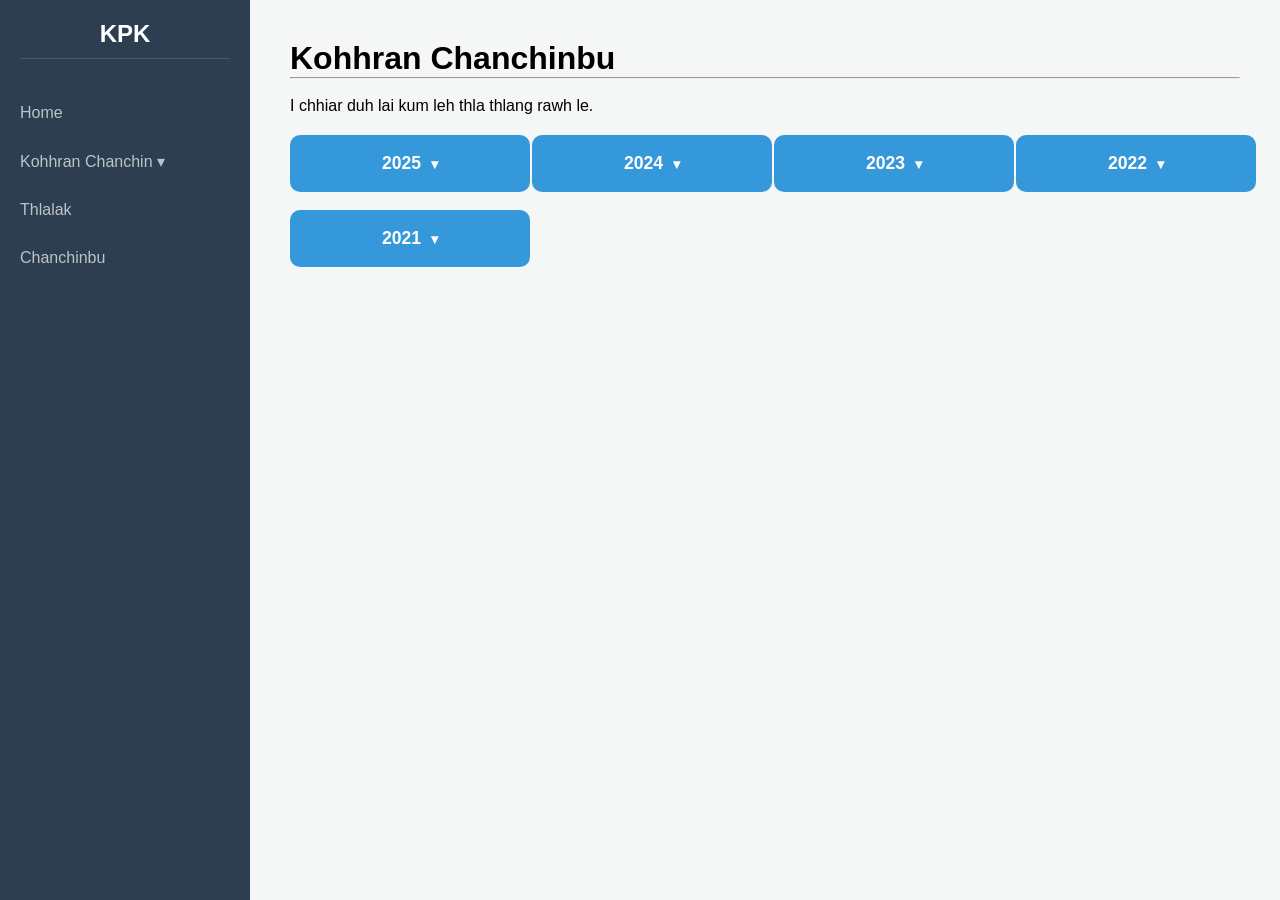
==== chanchinbu.html @ 8748eeca "5 Co-authored-by: Copilot <copilot@github.com>" ====
<!DOCTYPE html>
<html lang="en">
<head>
    <meta charset="UTF-8">
    <title>Thlalak - KPK</title>
    <link rel="stylesheet" href="style.css">
    <style>
        .year-buttons {
            display: grid;
            grid-template-columns: repeat(auto-fit, minmax(180px, 1fr));
            gap: 18px;
            margin-top: 20px;
            align-items: center;
        }
        .year-buttons .dropdown-button {
            width: 100%;
        }
        .year-buttons .dropdown-toggle {
            display: inline-flex;
            justify-content: center;
            align-items: center;
            padding: 18px 20px;
            font-size: 1.1rem;
            font-weight: 600;
            border-radius: 10px;
            transition: transform 0.2s ease, background 0.25s ease;
            width: 100%;
            background: #3498db;
            color: white;
            border: none;
            cursor: pointer;
        }
        .year-buttons .dropdown-toggle:hover {
            transform: translateY(-2px);
            background: #2980b9;
        }
    </style>
</head>
<body>
    <nav class="side-menu">
        <div class="logo">
            <h2>KPK</h2>
        </div>
        <ul>
            <li><a href="index.html">Home</a></li>
            <li class="dropdown">
                <a href="#">Kohhran Chanchin ▾</a>
                <ul class="dropdown-content">
                    <li><a href="#">History</a></li>
                    <li><a href="#">Hruaitute</a></li>
                </ul>
            </li>
            <li><a href="thlalak.html">Thlalak</a></li>
            <li><a href="chanchinbu.html">Chanchinbu</a></li>
        </ul>
    </nav>
    
    <main class="content">
        <h1>Kohhran Chanchinbu</h1>
        <hr><br>
        <p>I chhiar duh lai kum leh thla thlang rawh le.</p>
        <div class="year-buttons">
            <div class="dropdown-button">
                <button class="dropdown-toggle" type="button" aria-haspopup="true" aria-expanded="false">2025</button>
                <div class="dropdown-menu" role="menu">
                    <a href="pdfs/2025/january.pdf" target="_blank" rel="noopener noreferrer">January 2025</a>
                    <a href="pdfs/2025/february.pdf" target="_blank" rel="noopener noreferrer">February 2025</a>
                    <a href="pdfs/2025/march.pdf" target="_blank" rel="noopener noreferrer">March 2025</a>
                    <a href="pdfs/2025/april.pdf" target="_blank" rel="noopener noreferrer">April 2025</a>
                    <a href="pdfs/2025/may.pdf" target="_blank" rel="noopener noreferrer">May 2025</a>
                    <a href="pdfs/2025/june.pdf" target="_blank" rel="noopener noreferrer">June 2025</a>
                    <a href="pdfs/2025/july.pdf" target="_blank" rel="noopener noreferrer">July 2025</a>
                    <a href="pdfs/2025/august.pdf" target="_blank" rel="noopener noreferrer">August 2025</a>
                    <a href="pdfs/2025/september.pdf" target="_blank" rel="noopener noreferrer">September 2025</a>
                    <a href="pdfs/2025/october.pdf" target="_blank" rel="noopener noreferrer">October 2025</a>
                    <a href="pdfs/2025/november.pdf" target="_blank" rel="noopener noreferrer">November 2025</a>
                    <a href="pdfs/2025/december.pdf" target="_blank" rel="noopener noreferrer">December 2025</a>
                </div>
            </div>
            <div class="dropdown-button">
                <button class="dropdown-toggle" type="button" aria-haspopup="true" aria-expanded="false">2024</button>
                <div class="dropdown-menu" role="menu">
                    <a href="pdfs/2024/january.pdf" target="_blank" rel="noopener noreferrer">January 2024</a>
                    <a href="pdfs/2024/february.pdf" target="_blank" rel="noopener noreferrer">February 2024</a>
                    <a href="pdfs/2024/march.pdf" target="_blank" rel="noopener noreferrer">March 2024</a>
                    <a href="pdfs/2024/april.pdf" target="_blank" rel="noopener noreferrer">April 2024</a>
                    <a href="pdfs/2024/may.pdf" target="_blank" rel="noopener noreferrer">May 2024</a>
                    <a href="pdfs/2024/june.pdf" target="_blank" rel="noopener noreferrer">June 2024</a>
                    <a href="pdfs/2024/july.pdf" target="_blank" rel="noopener noreferrer">July 2024</a>
                    <a href="pdfs/2024/august.pdf" target="_blank" rel="noopener noreferrer">August 2024</a>
                    <a href="pdfs/2024/september.pdf" target="_blank" rel="noopener noreferrer">September 2024</a>
                    <a href="pdfs/2024/october.pdf" target="_blank" rel="noopener noreferrer">October 2024</a>
                    <a href="pdfs/2024/november.pdf" target="_blank" rel="noopener noreferrer">November 2024</a>
                    <a href="pdfs/2024/december.pdf" target="_blank" rel="noopener noreferrer">December 2024</a>
                </div>
            </div>
            <div class="dropdown-button">
                <button class="dropdown-toggle" type="button" aria-haspopup="true" aria-expanded="false">2023</button>
                <div class="dropdown-menu" role="menu">
                    <a href="pdfs/2023/january.pdf" target="_blank" rel="noopener noreferrer">January 2023</a>
                    <a href="pdfs/2023/february.pdf" target="_blank" rel="noopener noreferrer">February 2023</a>
                    <a href="pdfs/2023/march.pdf" target="_blank" rel="noopener noreferrer">March 2023</a>
                    <a href="pdfs/2023/april.pdf" target="_blank" rel="noopener noreferrer">April 2023</a>
                    <a href="pdfs/2023/may.pdf" target="_blank" rel="noopener noreferrer">May 2023</a>
                    <a href="pdfs/2023/june.pdf" target="_blank" rel="noopener noreferrer">June 2023</a>
                    <a href="pdfs/2023/july.pdf" target="_blank" rel="noopener noreferrer">July 2023</a>
                    <a href="pdfs/2023/august.pdf" target="_blank" rel="noopener noreferrer">August 2023</a>
                    <a href="pdfs/2023/september.pdf" target="_blank" rel="noopener noreferrer">September 2023</a>
                    <a href="pdfs/2023/october.pdf" target="_blank" rel="noopener noreferrer">October 2023</a>
                    <a href="pdfs/2023/november.pdf" target="_blank" rel="noopener noreferrer">November 2023</a>
                    <a href="pdfs/2023/december.pdf" target="_blank" rel="noopener noreferrer">December 2023</a>
                </div>
            </div>
            <div class="dropdown-button">
                <button class="dropdown-toggle" type="button" aria-haspopup="true" aria-expanded="false">2022</button>
                <div class="dropdown-menu" role="menu">
                    <a href="pdfs/2022/january.pdf" target="_blank" rel="noopener noreferrer">January 2022</a>
                    <a href="pdfs/2022/february.pdf" target="_blank" rel="noopener noreferrer">February 2022</a>
                    <a href="pdfs/2022/march.pdf" target="_blank" rel="noopener noreferrer">March 2022</a>
                    <a href="pdfs/2022/april.pdf" target="_blank" rel="noopener noreferrer">April 2022</a>
                    <a href="pdfs/2022/may.pdf" target="_blank" rel="noopener noreferrer">May 2022</a>
                    <a href="pdfs/2022/june.pdf" target="_blank" rel="noopener noreferrer">June 2022</a>
                    <a href="pdfs/2022/july.pdf" target="_blank" rel="noopener noreferrer">July 2022</a>
                    <a href="pdfs/2022/august.pdf" target="_blank" rel="noopener noreferrer">August 2022</a>
                    <a href="pdfs/2022/september.pdf" target="_blank" rel="noopener noreferrer">September 2022</a>
                    <a href="pdfs/2022/october.pdf" target="_blank" rel="noopener noreferrer">October 2022</a>
                    <a href="pdfs/2022/november.pdf" target="_blank" rel="noopener noreferrer">November 2022</a>
                    <a href="pdfs/2022/december.pdf" target="_blank" rel="noopener noreferrer">December 2022</a>
                </div>
            </div>
            <div class="dropdown-button">
                <button class="dropdown-toggle" type="button" aria-haspopup="true" aria-expanded="false">2021</button>
                <div class="dropdown-menu" role="menu">
                    <a href="pdfs/2021/january.pdf" target="_blank" rel="noopener noreferrer">January 2021</a>
                    <a href="pdfs/2021/february.pdf" target="_blank" rel="noopener noreferrer">February 2021</a>
                    <a href="pdfs/2021/march.pdf" target="_blank" rel="noopener noreferrer">March 2021</a>
                    <a href="pdfs/2021/april.pdf" target="_blank" rel="noopener noreferrer">April 2021</a>
                    <a href="pdfs/2021/may.pdf" target="_blank" rel="noopener noreferrer">May 2021</a>
                    <a href="pdfs/2021/june.pdf" target="_blank" rel="noopener noreferrer">June 2021</a>
                    <a href="pdfs/2021/july.pdf" target="_blank" rel="noopener noreferrer">July 2021</a>
                    <a href="pdfs/2021/august.pdf" target="_blank" rel="noopener noreferrer">August 2021</a>
                    <a href="pdfs/2021/september.pdf" target="_blank" rel="noopener noreferrer">September 2021</a>
                    <a href="pdfs/2021/october.pdf" target="_blank" rel="noopener noreferrer">October 2021</a>
                    <a href="pdfs/2021/november.pdf" target="_blank" rel="noopener noreferrer">November 2021</a>
                    <a href="pdfs/2021/december.pdf" target="_blank" rel="noopener noreferrer">December 2021</a>
                </div>
            </div>
            
        </div>
    </main>
</body>
</html>
---- style.css ----
* {
    margin: 0;
    padding: 0;
    box-sizing: border-box;
    font-family: 'Segoe UI', Tahoma, Geneva, Verdana, sans-serif;
}

body {
    display: flex;
    background-color: #f4f7f6;
}

/* Side Menu */
.side-menu {
    width: 250px;
    height: 100vh;
    background: #2c3e50;
    color: white;
    position: fixed;
    padding: 20px;
}

.side-menu .logo h2 {
    margin-bottom: 30px;
    text-align: center;
    border-bottom: 1px solid #455a64;
    padding-bottom: 10px;
}

.side-menu ul {
    list-style: none;
}

.side-menu ul li {
    padding: 15px 0;
}

.side-menu ul li a {
    color: #bdc3c7;
    text-decoration: none;
    display: block;
    transition: 0.3s;
}

.side-menu ul li a:hover {
    color: white;
    padding-left: 10px;
}

/* Dropdown Logic */
.dropdown-content {
    display: none;
    background: #34495e;
    padding-left: 15px;
    margin-top: 5px;
}

.dropdown:hover .dropdown-content {
    display: block;
}

/* Main Content Area */
.content {
    margin-left: 250px;
    width: 100%;
    padding: 40px;
}

.hero {
    background: #3498db;
    color: white;
    padding: 60px;
    text-align: center;
    border-radius: 8px;
    margin-bottom: 30px;
    font-family: 'Georgia', 'Palatino Linotype', 'Book Antiqua', serif;
}

.hero h1 {
    font-size: 3rem;
    letter-spacing: 0.06em;
    line-height: 1.1;
    margin-bottom: 0.8rem;
}

.hero p {
    font-family: 'Palatino Linotype', Georgia, serif;
    font-size: 1.15rem;
    font-style: italic;
    opacity: 0.95;
}

.section {
    margin-bottom: 50px;
}

.section h2 {
    border-left: 5px solid #3498db;
    padding-left: 15px;
    margin-bottom: 20px;
}

/* Grid Layout */
.grid-container {
    display: grid;
    grid-template-columns: repeat(auto-fit, minmax(250px, 1fr));
    gap: 20px;
}

.grid-item {
    background: white;
    padding: 20px;
    border-radius: 8px;
    box-shadow: 0 4px 6px rgba(0,0,0,0.1);
    cursor: pointer;
    transition: transform 0.2s ease, box-shadow 0.2s ease;
}

.grid-item:hover {
    transform: translateY(-3px);
    box-shadow: 0 8px 14px rgba(0,0,0,0.12);
}

.more-note {
    margin-top: 12px;
    color: #7f8c8d;
    font-size: 0.95rem;
}

#popup-overlay {
    display: none;
    position: fixed;
    inset: 0;
    background: rgba(0, 0, 0, 0.7);
    align-items: center;
    justify-content: center;
    padding: 20px;
    z-index: 999;
}

#popup-overlay.active {
    display: flex;
}

.popup {
    background: white;
    border-radius: 10px;
    max-width: 700px;
    width: 100%;
    max-height: 90vh;
    overflow-y: auto;
    box-shadow: 0 16px 30px rgba(0,0,0,0.25);
}

.popup-header {
    display: flex;
    justify-content: space-between;
    align-items: center;
    padding: 20px 25px;
    border-bottom: 1px solid #e0e0e0;
}

.popup-header h3 {
    margin: 0;
}

.popup-close {
    background: transparent;
    border: none;
    font-size: 1.8rem;
    cursor: pointer;
    color: #333;
}

.popup-content {
    padding: 20px 25px 30px;
    line-height: 1.7;
}

/* Buttons */
.button-group {
    display: flex;
    gap: 15px;
    flex-wrap: wrap;
}

.btn {
    padding: 12px 25px;
    background: #2c3e50;
    color: white;
    text-decoration: none;
    border-radius: 5px;
    transition: background 0.3s;
}

.btn:hover {
    background: #3498db;
}

.dropdown-button {
    position: relative;
    display: inline-block;
}

.dropdown-toggle {
    display: inline-flex;
    align-items: center;
    justify-content: space-between;
    width: 100%;
    min-width: 240px;
    padding: 14px 20px;
    background: #1f4c75;
    border: none;
    border-radius: 8px;
    color: white;
    font-size: 1rem;
    cursor: pointer;
    transition: background 0.3s, transform 0.2s;
}

.dropdown-toggle:hover,
.dropdown-toggle:focus {
    background: #163d60;
}

.dropdown-toggle::after {
    content: "▾";
    margin-left: 10px;
    font-size: 0.9rem;
}

.dropdown-menu {
    display: none;
    position: absolute;
    top: calc(100% + 12px);
    left: 0;
    width: 100%;
    background: #2a3b4f;
    border-radius: 8px;
    box-shadow: 0 12px 30px rgba(0,0,0,0.15);
    overflow: hidden;
    z-index: 10;
}

.dropdown-button:hover .dropdown-menu,
.dropdown-button:focus-within .dropdown-menu {
    display: block;
}

.dropdown-menu a {
    display: block;
    padding: 14px 18px;
    color: #ecf0f5;
    text-decoration: none;
    transition: background 0.2s, color 0.2s;
    position: relative;
    padding-left: 44px;
}

.dropdown-menu a::before {
    content: "🔗";
    position: absolute;
    left: 18px;
    top: 50%;
    transform: translateY(-50%);
    font-size: 0.95rem;
}

.dropdown-menu a:hover {
    background: #3b556f;
    color: #f5f7fb;
}

@media (max-width: 900px) {
    body {
        display: block;
    }

    .side-menu {
        position: static;
        width: 100%;
        height: auto;
        padding: 20px;
    }

    .side-menu .logo h2 {
        margin-bottom: 20px;
    }

    .side-menu ul li {
        padding: 12px 0;
    }

    .content {
        margin-left: 0;
        padding: 20px;
    }

    .hero {
        padding: 40px 20px;
    }

    .hero h1 {
        font-size: 2rem;
    }

    .hero p {
        font-size: 1rem;
    }

    .grid-container {
        gap: 15px;
    }

    .grid-item {
        padding: 18px;
    }

    .button-group {
        flex-direction: column;
        gap: 12px;
    }

    .btn,
    .dropdown-toggle {
        width: 100%;
    }

    .dropdown-menu {
        position: static;
        box-shadow: none;
        width: 100%;
    }
}
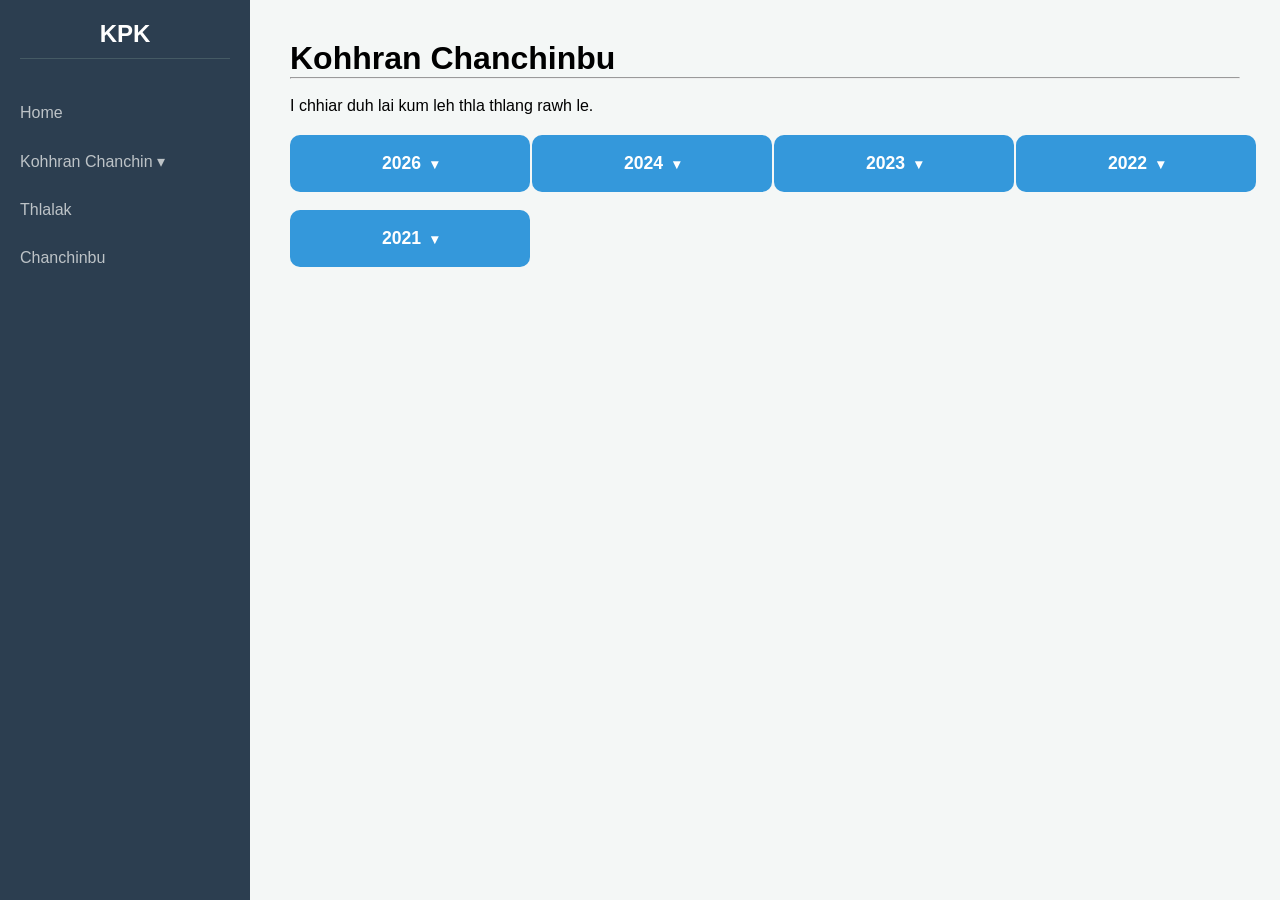
==== commit 42546921: "6" ====
--- a/chanchinbu.html
+++ b/chanchinbu.html
@@ -61,20 +61,20 @@
         <p>I chhiar duh lai kum leh thla thlang rawh le.</p>
         <div class="year-buttons">
             <div class="dropdown-button">
-                <button class="dropdown-toggle" type="button" aria-haspopup="true" aria-expanded="false">2025</button>
+                <button class="dropdown-toggle" type="button" aria-haspopup="true" aria-expanded="false">2026</button>
                 <div class="dropdown-menu" role="menu">
-                    <a href="pdfs/2025/january.pdf" target="_blank" rel="noopener noreferrer">January 2025</a>
-                    <a href="pdfs/2025/february.pdf" target="_blank" rel="noopener noreferrer">February 2025</a>
-                    <a href="pdfs/2025/march.pdf" target="_blank" rel="noopener noreferrer">March 2025</a>
-                    <a href="pdfs/2025/april.pdf" target="_blank" rel="noopener noreferrer">April 2025</a>
-                    <a href="pdfs/2025/may.pdf" target="_blank" rel="noopener noreferrer">May 2025</a>
-                    <a href="pdfs/2025/june.pdf" target="_blank" rel="noopener noreferrer">June 2025</a>
-                    <a href="pdfs/2025/july.pdf" target="_blank" rel="noopener noreferrer">July 2025</a>
-                    <a href="pdfs/2025/august.pdf" target="_blank" rel="noopener noreferrer">August 2025</a>
-                    <a href="pdfs/2025/september.pdf" target="_blank" rel="noopener noreferrer">September 2025</a>
-                    <a href="pdfs/2025/october.pdf" target="_blank" rel="noopener noreferrer">October 2025</a>
-                    <a href="pdfs/2025/november.pdf" target="_blank" rel="noopener noreferrer">November 2025</a>
-                    <a href="pdfs/2025/december.pdf" target="_blank" rel="noopener noreferrer">December 2025</a>
+                    <a href="chanchinbu/2026/2026 - 2028 Reg. Form.pdf" target="_blank" rel="noopener noreferrer">January</a>
+                    <a href="chanchinbu/2026/2026 - 2028 Reg. Form.pdf" target="_blank" rel="noopener noreferrer">February</a>
+                    <a href="chanchinbu/2026/2026 - 2028 Reg. Form.pdf" target="_blank" rel="noopener noreferrer">March</a>
+                    <a href="chanchinbu/2026/2026 - 2028 Reg. Form.pdf" target="_blank" rel="noopener noreferrer">April</a>
+                    <a href="chanchinbu/2026/2026 - 2028 Reg. Form.pdf" target="_blank" rel="noopener noreferrer">May</a>
+                    <a href="chanchinbu/2026/2026 - 2028 Reg. Form.pdf" target="_blank" rel="noopener noreferrer">June</a>
+                    <a href="chanchinbu/2026/2026 - 2028 Reg. Form.pdf" target="_blank" rel="noopener noreferrer">July</a>
+                    <a href="chanchinbu/2026/2026 - 2028 Reg. Form.pdf" target="_blank" rel="noopener noreferrer">August</a>
+                    <a href="chanchinbu/2026/2026 - 2028 Reg. Form.pdf" target="_blank" rel="noopener noreferrer">September</a>
+                    <a href="chanchinbu/2026/2026 - 2028 Reg. Form.pdf" target="_blank" rel="noopener noreferrer">October</a>
+                    <a href="chanchinbu/2026/2026 - 2028 Reg. Form.pdf" target="_blank" rel="noopener noreferrer">November</a>
+                    <a href="chanchinbu/2026/2026 - 2028 Reg. Form.pdf" target="_blank" rel="noopener noreferrer">December</a>
                 </div>
             </div>
             <div class="dropdown-button">
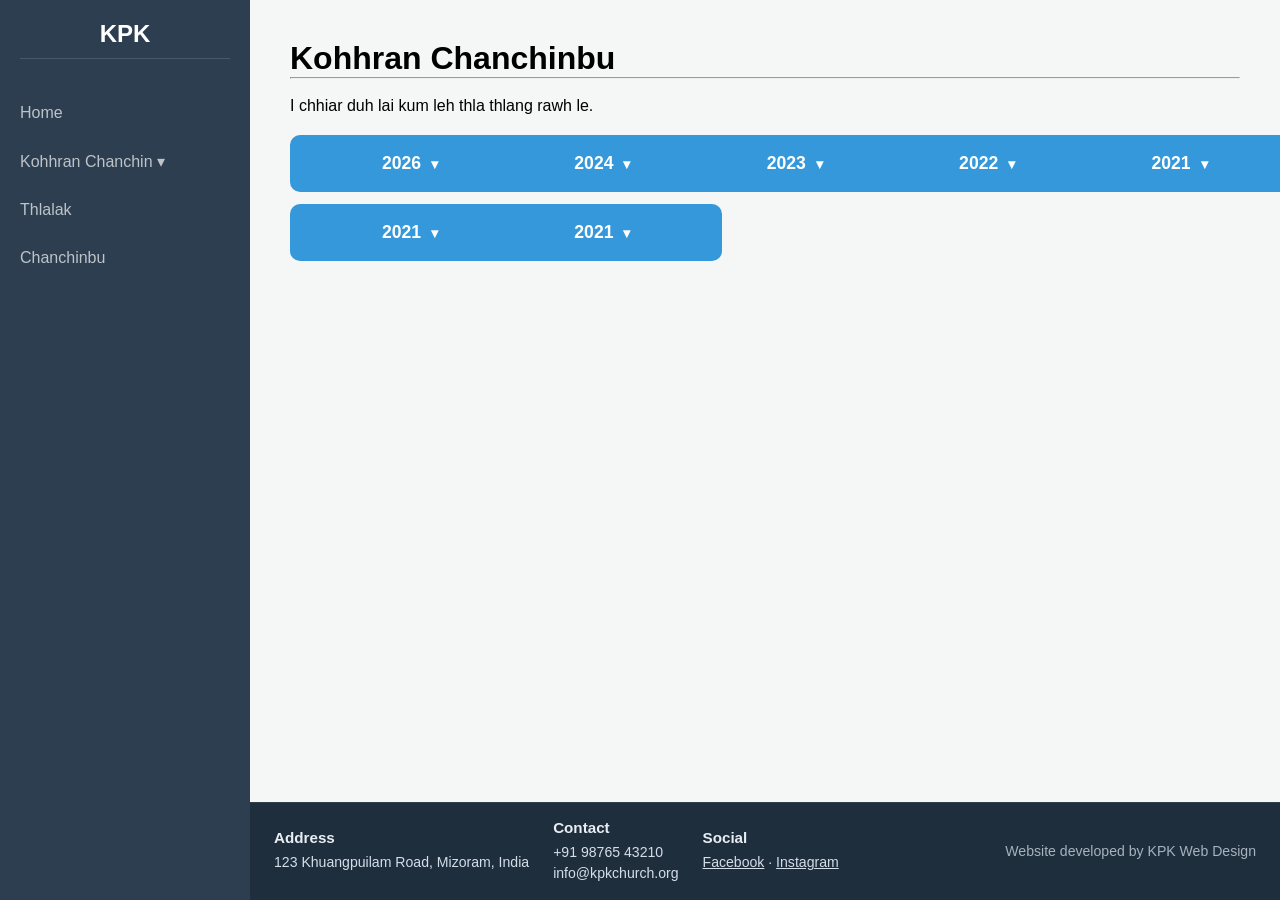
==== commit d78e5e91: "8 Co-authored-by: Copilot <copilot@github.com>" ====
--- a/chanchinbu.html
+++ b/chanchinbu.html
@@ -2,13 +2,14 @@
 <html lang="en">
 <head>
     <meta charset="UTF-8">
-    <title>Thlalak - KPK</title>
+    <meta name="viewport" content="width=device-width, initial-scale=1.0">
+    <title>Chanchinbu - KPK</title>
     <link rel="stylesheet" href="style.css">
     <style>
         .year-buttons {
             display: grid;
-            grid-template-columns: repeat(auto-fit, minmax(180px, 1fr));
-            gap: 18px;
+            grid-template-columns: repeat(5, minmax(0, 1fr));
+            gap: 12px;
             margin-top: 20px;
             align-items: center;
         }
@@ -145,8 +146,59 @@
                     <a href="pdfs/2021/december.pdf" target="_blank" rel="noopener noreferrer">December 2021</a>
                 </div>
             </div>
+            <div class="dropdown-button">
+                <button class="dropdown-toggle" type="button" aria-haspopup="true" aria-expanded="false">2021</button>
+                <div class="dropdown-menu" role="menu">
+                    <a href="pdfs/2021/january.pdf" target="_blank" rel="noopener noreferrer">January 2021</a>
+                    <a href="pdfs/2021/february.pdf" target="_blank" rel="noopener noreferrer">February 2021</a>
+                    <a href="pdfs/2021/march.pdf" target="_blank" rel="noopener noreferrer">March 2021</a>
+                    <a href="pdfs/2021/april.pdf" target="_blank" rel="noopener noreferrer">April 2021</a>
+                    <a href="pdfs/2021/may.pdf" target="_blank" rel="noopener noreferrer">May 2021</a>
+                    <a href="pdfs/2021/june.pdf" target="_blank" rel="noopener noreferrer">June 2021</a>
+                    <a href="pdfs/2021/july.pdf" target="_blank" rel="noopener noreferrer">July 2021</a>
+                    <a href="pdfs/2021/august.pdf" target="_blank" rel="noopener noreferrer">August 2021</a>
+                    <a href="pdfs/2021/september.pdf" target="_blank" rel="noopener noreferrer">September 2021</a>
+                    <a href="pdfs/2021/october.pdf" target="_blank" rel="noopener noreferrer">October 2021</a>
+                    <a href="pdfs/2021/november.pdf" target="_blank" rel="noopener noreferrer">November 2021</a>
+                    <a href="pdfs/2021/december.pdf" target="_blank" rel="noopener noreferrer">December 2021</a>
+                </div>
+            </div>
+            <div class="dropdown-button">
+                <button class="dropdown-toggle" type="button" aria-haspopup="true" aria-expanded="false">2021</button>
+                <div class="dropdown-menu" role="menu">
+                    <a href="pdfs/2021/january.pdf" target="_blank" rel="noopener noreferrer">January 2021</a>
+                    <a href="pdfs/2021/february.pdf" target="_blank" rel="noopener noreferrer">February 2021</a>
+                    <a href="pdfs/2021/march.pdf" target="_blank" rel="noopener noreferrer">March 2021</a>
+                    <a href="pdfs/2021/april.pdf" target="_blank" rel="noopener noreferrer">April 2021</a>
+                    <a href="pdfs/2021/may.pdf" target="_blank" rel="noopener noreferrer">May 2021</a>
+                    <a href="pdfs/2021/june.pdf" target="_blank" rel="noopener noreferrer">June 2021</a>
+                    <a href="pdfs/2021/july.pdf" target="_blank" rel="noopener noreferrer">July 2021</a>
+                    <a href="pdfs/2021/august.pdf" target="_blank" rel="noopener noreferrer">August 2021</a>
+                    <a href="pdfs/2021/september.pdf" target="_blank" rel="noopener noreferrer">September 2021</a>
+                    <a href="pdfs/2021/october.pdf" target="_blank" rel="noopener noreferrer">October 2021</a>
+                    <a href="pdfs/2021/november.pdf" target="_blank" rel="noopener noreferrer">November 2021</a>
+                    <a href="pdfs/2021/december.pdf" target="_blank" rel="noopener noreferrer">December 2021</a>
+                </div>
+            </div>
             
         </div>
     </main>
+    <footer class="site-footer">
+        <div class="footer-info">
+            <div>
+                <h4>Address</h4>
+                <p>123 Khuangpuilam Road, Mizoram, India</p>
+            </div>
+            <div>
+                <h4>Contact</h4>
+                <p>+91 98765 43210<br>info@kpkchurch.org</p>
+            </div>
+            <div>
+                <h4>Social</h4>
+                <p><a href="https://facebook.com/kpkchurch" target="_blank" rel="noopener noreferrer">Facebook</a> · <a href="https://instagram.com/kpkchurch" target="_blank" rel="noopener noreferrer">Instagram</a></p>
+            </div>
+        </div>
+        <p class="footer-credit">Website developed by KPK Web Design</p>
+    </footer>
 </body>
 </html>
--- a/style.css
+++ b/style.css
@@ -63,7 +63,70 @@
 .content {
     margin-left: 250px;
     width: 100%;
-    padding: 40px;
+    padding: 40px 40px 120px;
+}
+
+.site-footer {
+    position: fixed;
+    bottom: 0;
+    left: 250px;
+    right: 0;
+    padding: 16px 24px;
+    background: #1f2e3d;
+    color: #e8eef4;
+    display: flex;
+    justify-content: space-between;
+    align-items: center;
+    gap: 16px;
+    z-index: 20;
+    border-top: 1px solid rgba(255,255,255,0.08);
+}
+
+.footer-info {
+    display: flex;
+    flex-wrap: wrap;
+    gap: 24px;
+    align-items: center;
+}
+
+.site-footer h4 {
+    margin: 0 0 6px;
+    font-size: 0.95rem;
+}
+
+.site-footer p,
+.site-footer a {
+    margin: 0;
+    color: #d4dee9;
+    font-size: 0.88rem;
+    line-height: 1.5;
+}
+
+.site-footer a:hover {
+    color: #ffffff;
+}
+
+.footer-credit {
+    margin: 0;
+    opacity: 0.75;
+    font-size: 0.88rem;
+}
+
+@media (max-width: 900px) {
+    .site-footer {
+        position: static;
+        width: 100%;
+        left: auto;
+        right: auto;
+        border-radius: 0;
+        padding: 20px;
+        flex-direction: column;
+        align-items: flex-start;
+    }
+
+    .content {
+        padding-bottom: 40px;
+    }
 }
 
 .hero {
@@ -239,7 +302,7 @@
     border-radius: 8px;
     box-shadow: 0 12px 30px rgba(0,0,0,0.15);
     overflow: hidden;
-    z-index: 10;
+    z-index: 30;
 }
 
 .dropdown-button:hover .dropdown-menu,
@@ -308,6 +371,10 @@
         font-size: 1rem;
     }
 
+    .section {
+        margin-bottom: 30px;
+    }
+
     .grid-container {
         gap: 15px;
     }
@@ -331,4 +398,20 @@
         box-shadow: none;
         width: 100%;
     }
-}
+
+    .content .year-buttons {
+        grid-template-columns: repeat(auto-fit, minmax(150px, 1fr));
+        gap: 14px;
+    }
+
+    .content .year-buttons .btn,
+    .content .year-buttons .dropdown-toggle {
+        width: 100%;
+    }
+
+    .site-footer {
+        padding: 24px 20px;
+        width: 100%;
+        margin-left: 0;
+    }
+}
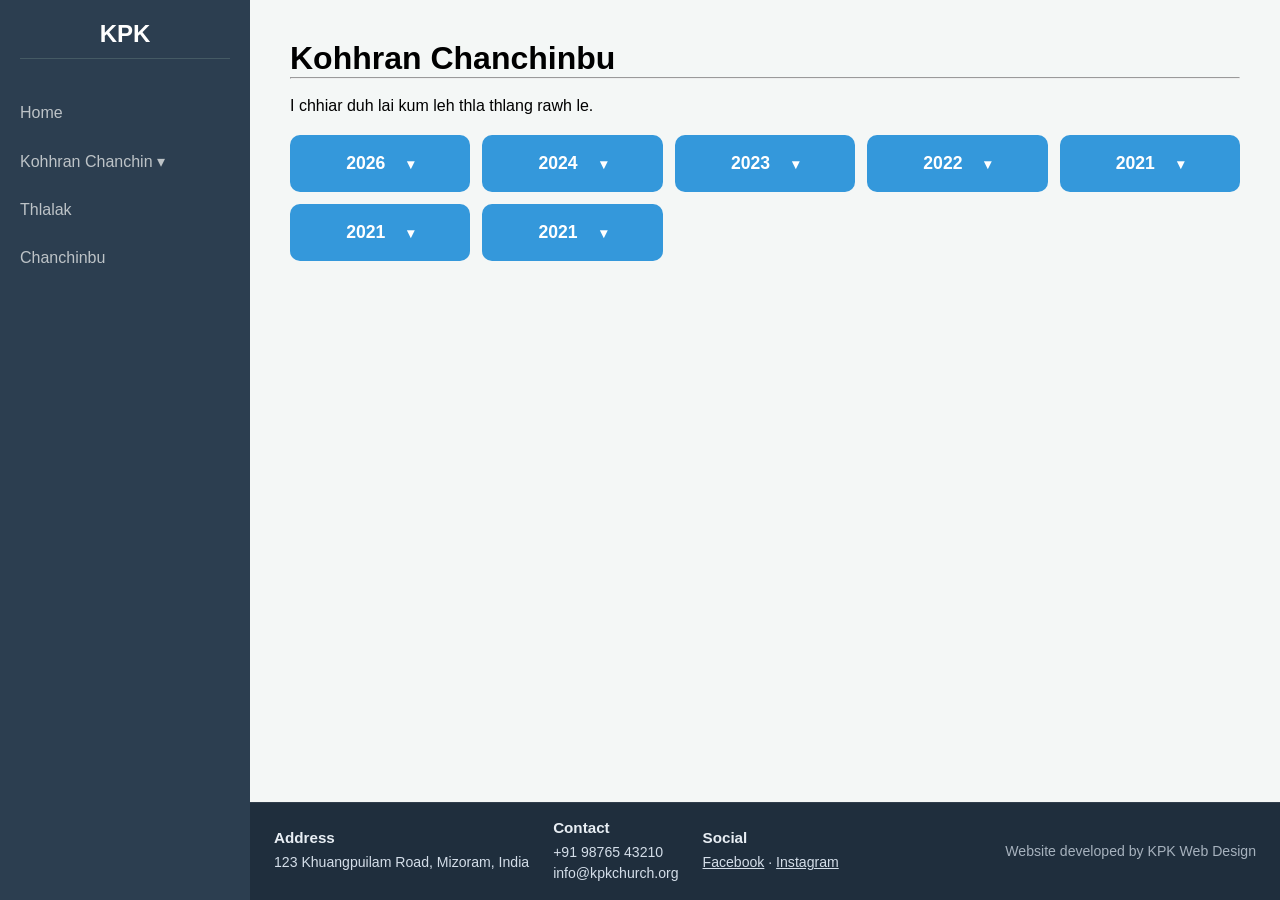
==== commit 13579c71: "asdfasdf" ====
--- a/chanchinbu.html
+++ b/chanchinbu.html
@@ -47,7 +47,7 @@
             <li class="dropdown">
                 <a href="#">Kohhran Chanchin ▾</a>
                 <ul class="dropdown-content">
-                    <li><a href="#">History</a></li>
+                    <li><a href="committee.html">Kohhran Committee</a></li>
                     <li><a href="#">Hruaitute</a></li>
                 </ul>
             </li>
--- a/style.css
+++ b/style.css
@@ -241,6 +241,22 @@
 }
 
 /* Buttons */
+
+.button-container {
+    display: flex;
+    flex-wrap: wrap;    /* Allows buttons to move to the next line */
+    gap: 15px;          /* Forces a 15px gap between ALL buttons */
+    padding: 20px 0;    /* Adds space above and below the group */
+    justify-content: flex-start; 
+}
+
+.button-grid {
+    display: flex;
+    flex-wrap: wrap; /* Allows buttons to move to the next line on mobile */
+    gap: 12px;       /* This creates the gap vertically AND horizontally */
+    padding: 10px 0;
+}
+
 .button-group {
     display: flex;
     gap: 15px;
@@ -261,6 +277,7 @@
 }
 
 .dropdown-button {
+    width: fit-content;
     position: relative;
     display: inline-block;
 }
@@ -269,8 +286,8 @@
     display: inline-flex;
     align-items: center;
     justify-content: space-between;
-    width: 100%;
-    min-width: 240px;
+    width: auto;
+    min-width: fit-content;
     padding: 14px 20px;
     background: #1f4c75;
     border: none;
@@ -278,7 +295,9 @@
     color: white;
     font-size: 1rem;
     cursor: pointer;
+    gap: 12px;
     transition: background 0.3s, transform 0.2s;
+    
 }
 
 .dropdown-toggle:hover,
@@ -394,8 +413,8 @@
     }
 
     .dropdown-menu {
-        position: static;
-        box-shadow: none;
+        /* position: static;
+        box-shadow: none; */
         width: 100%;
     }
 
